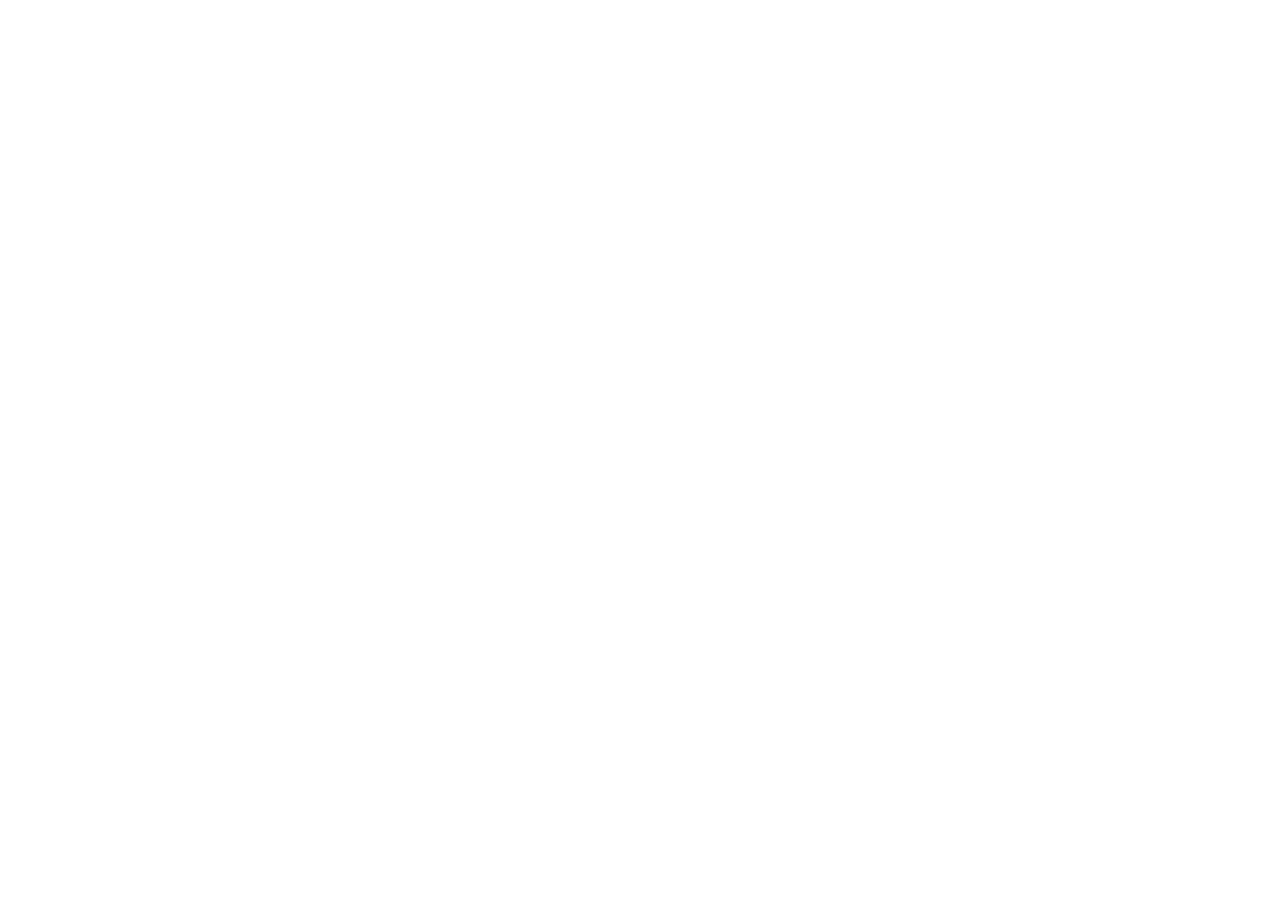
==== index.html @ afa9a7a4 "Files Upload" ====
<!DOCTYPE html>
<html lang="en">
<head>
    <meta charset="UTF-8">
    <meta http-equiv="X-UA-Compatible" content="IE=edge">
    <meta name="viewport" content="width=device-width, initial-scale=1.0">
    <link rel="stylesheet" href="css/style.css">
    <title>Toboolist</title>
</head>
<body>
    
</body>
</html>
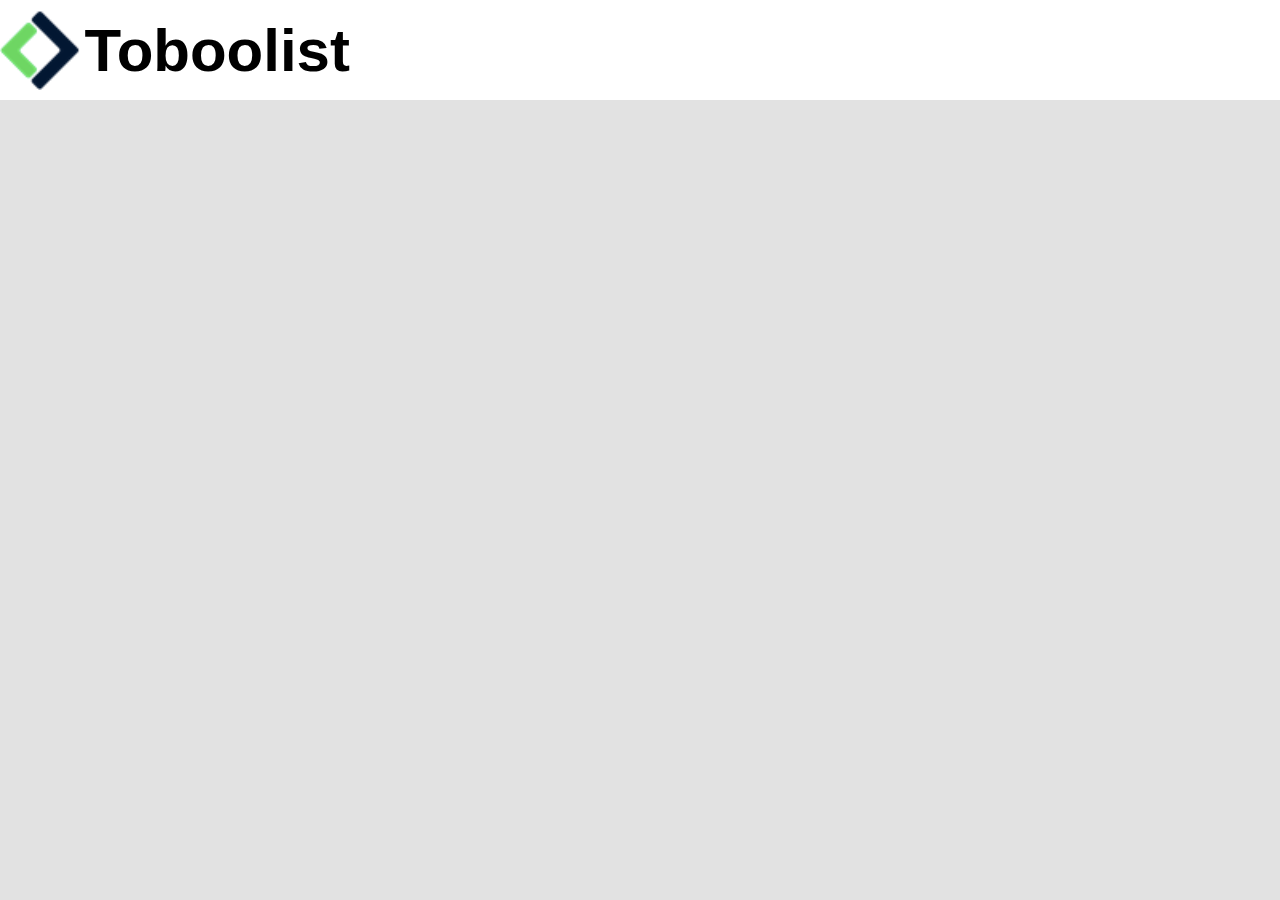
==== commit 0633453e: "header" ====
--- a/index.html
+++ b/index.html
@@ -8,6 +8,17 @@
     <title>Toboolist</title>
 </head>
 <body>
-    
+    <!-- header -->
+    <header>
+        <!-- logo & text -->
+        <section class="logo-header">
+            <img id="logo" src="img/Logo.png" alt="logo toboolist">
+            <h1 id="logo-text">Toboolist</h1>
+        </section>
+    </header>
+        
+
+    <!-- main -->
+        <!-- section -->
 </body>
 </html>--- a/css/style.css
+++ b/css/style.css
@@ -0,0 +1,28 @@
+/* general rules */
+*{
+    margin: 0;
+    padding: 0;
+    box-sizing: border-box;
+}
+/* general body rules */
+body{
+    font-family: 'Gill Sans', 'Gill Sans MT', Calibri, 'Trebuchet MS', sans-serif;
+    font-size: 16px;
+    background-color: rgb(226, 226, 226);
+}
+/* header rules */
+.logo-header{
+    background-color: white;
+    padding: 10px 0px;
+}
+/* logo & text-logo rules */
+#logo{
+    height: 80px;
+    line-height: 80px;
+    vertical-align: middle;
+}
+#logo-text{
+    display: inline-block;
+    font-size: 60px;
+    vertical-align: middle;
+}
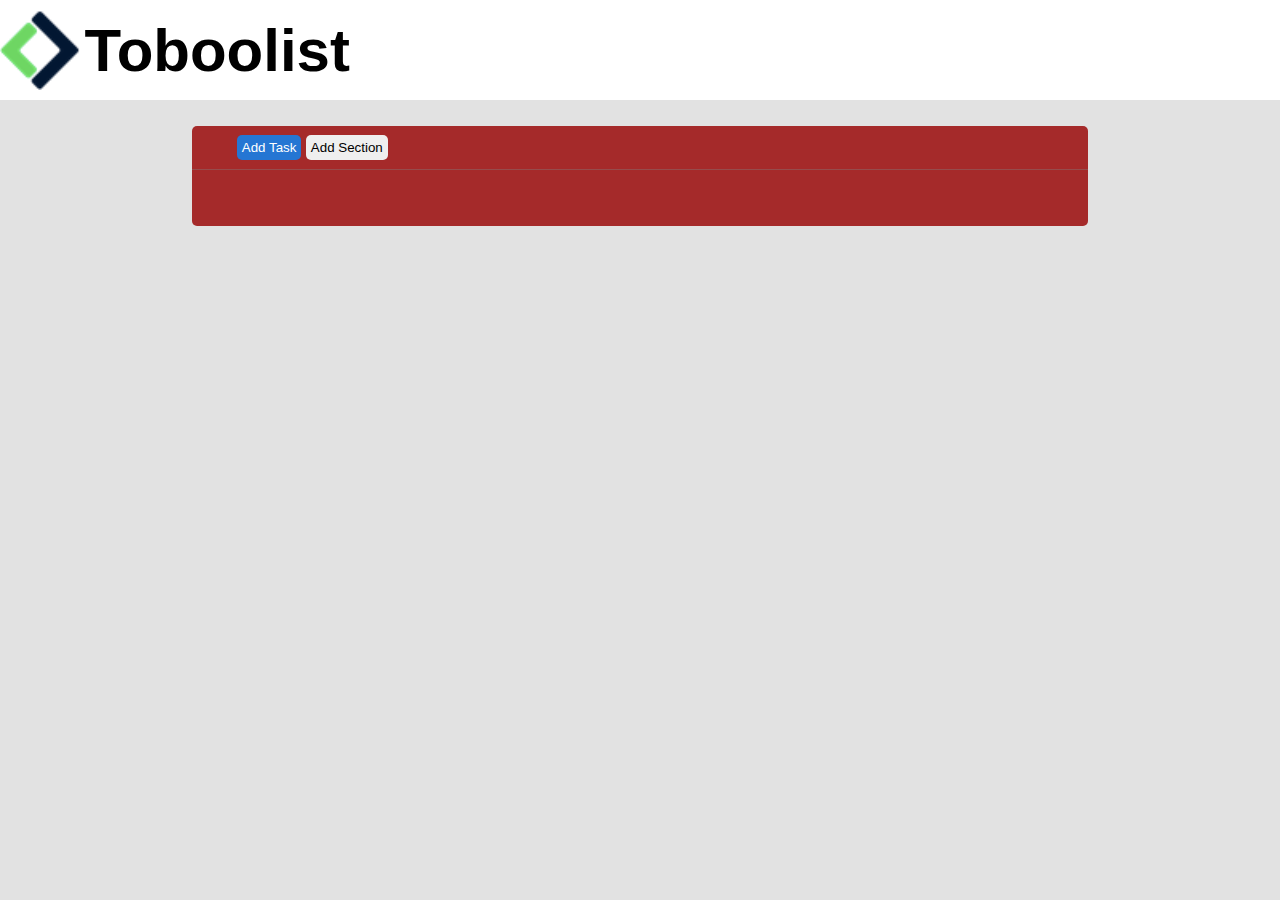
==== commit 1cab2b1b: "add task & section button" ====
--- a/index.html
+++ b/index.html
@@ -19,6 +19,13 @@
         
 
     <!-- main -->
+    <main class="container">
+        <section class="container-buttons">
+            <input class="button main" type="button" value="Add Task"> 
+            <input class="button" type="button" value="Add Section">  
+        </section>
+        
+    </main>
         <!-- section -->
 </body>
 </html>--- a/css/style.css
+++ b/css/style.css
@@ -26,3 +26,28 @@
     font-size: 60px;
     vertical-align: middle;
 }
+/* main rules */
+.container{
+    margin: 2% 15% 1%;
+    height: 100px;
+    border-radius: 5px;
+    
+    /* debug */
+    background-color: brown;
+}
+/* section in main */
+.container-buttons{
+    border-bottom: solid 1px rgb(128, 128, 128, 0.4);
+    padding: 1% 5% 1%;
+}
+/* buttons */
+.button{
+    border-color: rgb(128, 128, 128, 0.7);
+    border-radius: 5px;
+    padding: 5px;   
+    border: none;
+}
+.button.main{
+    background-color: rgb(37, 118, 211);
+    color: white;
+}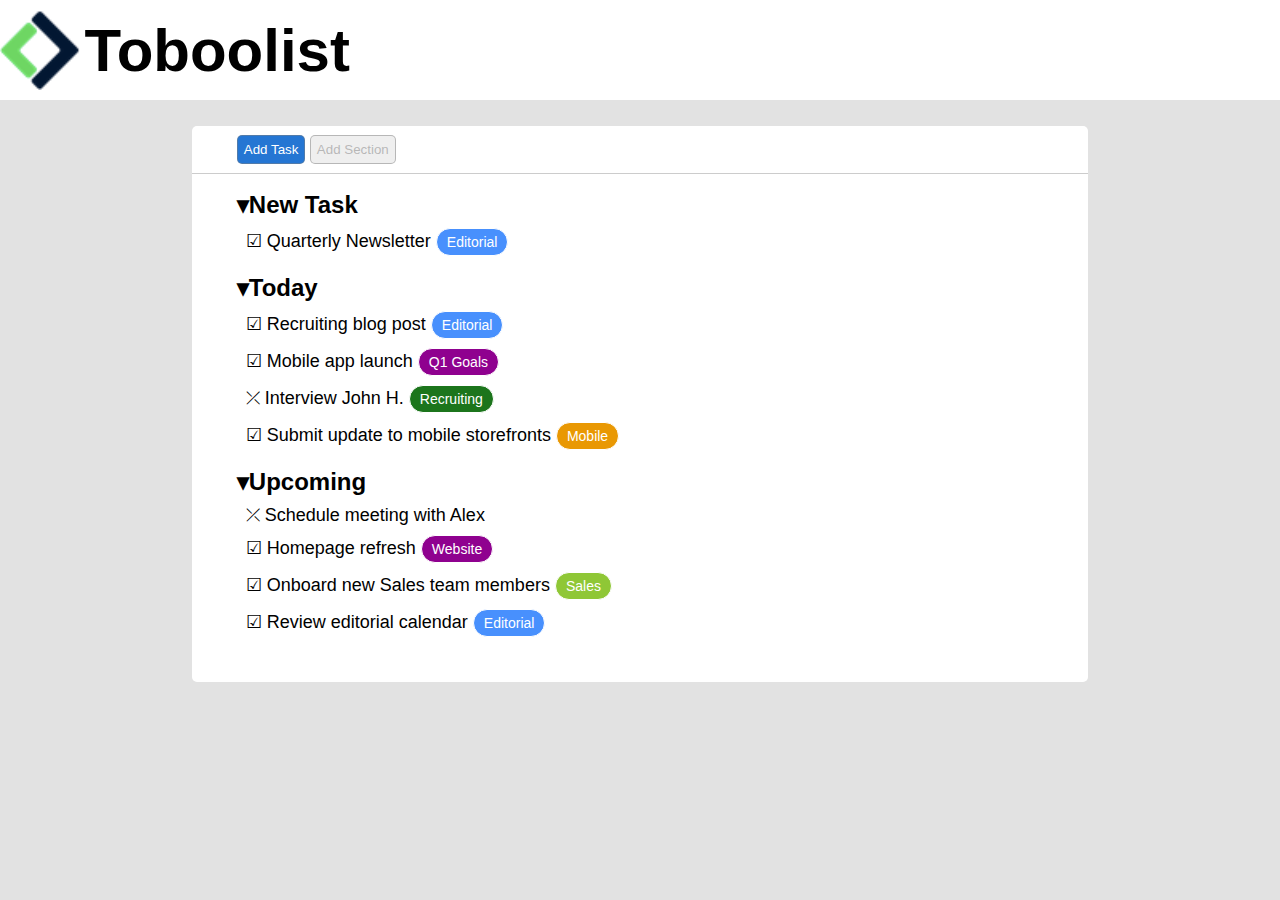
==== commit 9fab96d7: "Add Tasks Bottons" ====
--- a/index.html
+++ b/index.html
@@ -24,7 +24,90 @@
             <input class="button main" type="button" value="Add Task"> 
             <input class="button" type="button" value="Add Section">  
         </section>
+
+        <section class="task-box">
+            <!-- New Task -->
+            <h2 class="task-main-value-line">
+                &#x25BE;New Task
+            </h2>
+            <section>
+                <div class="task-value-line">
+                    &#9745; Quarterly Newsletter
+                    <div class="task-tag editorial">
+                        Editorial
+                    </div>
+                </div>
+            </section>
         
+            <!-- Today -->
+        
+            <h2 class="task-main-value-line">
+                &#x25BE;Today
+            </h2>
+            <section>
+                <div class="task-value-line">
+                    &#9745; Recruiting blog post
+                    <div class="task-tag editorial">
+                        Editorial
+                    </div>
+                </div>
+
+                <div class="task-value-line">
+                    &#9745; Mobile app launch
+                    <div class="task-tag goals">
+                        Q1 Goals
+                    </div>
+                </div>
+
+                <div class="task-value-line">
+                    &#10539; Interview John H.
+                    <div class="task-tag recruiting">
+                        Recruiting
+                    </div>
+                </div>
+
+                <div class="task-value-line">
+                    &#9745; Submit update to mobile storefronts
+                    <div class="task-tag mobile">
+                        Mobile
+                    </div>
+                </div>
+            </section>
+        
+            <!-- Upcoming -->
+        
+            <h2 class="task-main-value-line">
+                &#x25BE;Upcoming
+            </h2>
+            <section>
+                <div class="task-value-line">
+                    &#10539; Schedule meeting with Alex
+                    
+                </div>
+
+                <div class="task-value-line">
+                    &#9745; Homepage refresh
+                    <div class="task-tag goals">
+                        Website
+                    </div>
+                </div>
+
+                <div class="task-value-line">
+                    &#9745; Onboard new Sales team members
+                    <div class="task-tag sales">
+                        Sales
+                    </div>
+                </div>
+
+                <div class="task-value-line">
+                    &#9745; Review editorial calendar
+                    <div class="task-tag editorial">
+                        Editorial
+                    </div>
+                </div>
+            </section>
+        </section>
+
     </main>
         <!-- section -->
 </body>
--- a/css/style.css
+++ b/css/style.css
@@ -29,11 +29,11 @@
 /* main rules */
 .container{
     margin: 2% 15% 1%;
-    height: 100px;
+    height: auto;
     border-radius: 5px;
     
     /* debug */
-    background-color: brown;
+    background-color: white;
 }
 /* section in main */
 .container-buttons{
@@ -41,13 +41,53 @@
     padding: 1% 5% 1%;
 }
 /* buttons */
-.button{
-    border-color: rgb(128, 128, 128, 0.7);
+.button{ 
     border-radius: 5px;
-    padding: 5px;   
+    padding: 6px;   
     border: none;
+    border: solid 1.5px rgb(128, 128, 128, 0.5);
+    color: rgb(128, 128, 128, 0.5);
 }
 .button.main{
     background-color: rgb(37, 118, 211);
     color: white;
-}+}
+/* task scheme */
+.task-box{
+    padding-bottom: 5%;
+}
+.task-main-value-line{
+    margin: 2% 5% 0.5%;
+}
+.task-value-line{
+    margin: 1% 6% 0%;
+    font-size: 18px;
+}
+
+.task-tag{
+    display: inline-block;
+    font-size: 14px;
+    padding: 5px 10px 5px;
+    border: solid 1px;
+    border-radius: 15px;
+    color: white;
+}
+/* color tag task */
+.task-tag.editorial{
+    background-color: rgb(72, 144, 253);
+}
+.task-tag.goals{
+    background-color: rgb(143, 1, 143);
+}
+.task-tag.recruiting{
+    background-color: rgb(28, 117, 28);
+}
+.task-tag.mobile{
+    background-color: rgb(233, 152, 3);
+}
+.task-tag.website{
+    background-color: violet;
+}
+.task-tag.sales{
+    background-color: rgb(143, 199, 54);
+}
